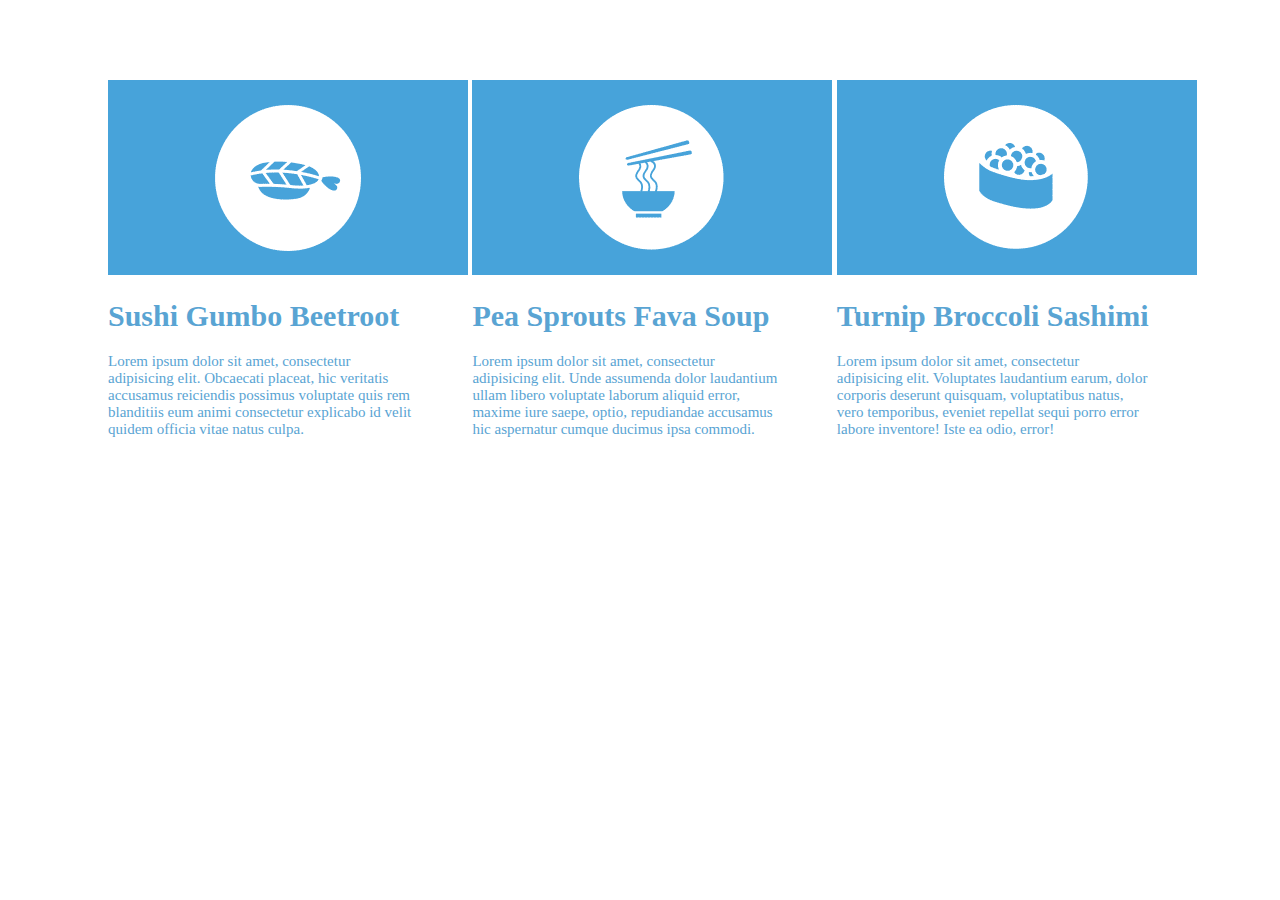
==== sushi/sushi.html @ d519d232 "updated sushi html" ====
<!DOCTYPE html>
<html lang="en">
<head>
  <meta charset="UTF-8">
  <link rel="stylesheet" href="../sushi/sushi.css">
  <meta name="viewport" content="width=device-width, initial-scale=1.0">
  <title>Sushi</title>
</head>
<body>
  <div class="content">
    <div class="sashimi">
      <img src="../sushi/icons/sashimi.png" alt="Sashimi">
      <h1>Sushi Gumbo Beetroot</h1>
      <p>Lorem ipsum dolor sit amet, consectetur adipisicing elit. Obcaecati placeat, hic veritatis accusamus reiciendis possimus voluptate quis rem blanditiis eum animi consectetur explicabo id velit quidem officia vitae natus culpa.</p>
    </div>

    <div class="noodles">
      <img src="../sushi/icons/noodles.png" alt="Noodles">
      <h1>Pea Sprouts Fava Soup</h1>
      <p>Lorem ipsum dolor sit amet, consectetur adipisicing elit. Unde assumenda dolor laudantium ullam libero voluptate laborum aliquid error, maxime iure saepe, optio, repudiandae accusamus hic aspernatur cumque ducimus ipsa commodi.</p>
    </div>

    <div class="roe">
      <img src="../sushi/icons/roe.png" alt="Roe">
      <h1>Turnip Broccoli Sashimi</h1>
      <p>Lorem ipsum dolor sit amet, consectetur adipisicing elit. Voluptates laudantium earum, dolor corporis deserunt quisquam, voluptatibus natus, vero temporibus, eveniet repellat sequi porro error labore inventore! Iste ea odio, error!</p>
    </div>
  </div>

</body>
</html>
---- sushi/sushi.css ----
body {
  font-size: 62.5%;
}

.content {
  max-width: 1423px;
  height: 500px;
  margin: 0 75px;
}

.sashimi,
.noodles,
.roe  {
  display: inline-block;
  color: RGBA(89, 164, 211, 1);
  width: 28%;
  font-size: 1.5em;
  margin: 72px 25px;

}

/* Tablet */

@media (max-width: 840px) and (min-width: 501px){

  .content {
    background-color: red;
  }

  .sashimi,
  .noodles,
  .roe {
    width: auto;
    height: auto;
    display: inline-block;
    vertical-align: top;
  }

  img {
    float:left;
  }

  h1, p {
    float: right;
  }
}
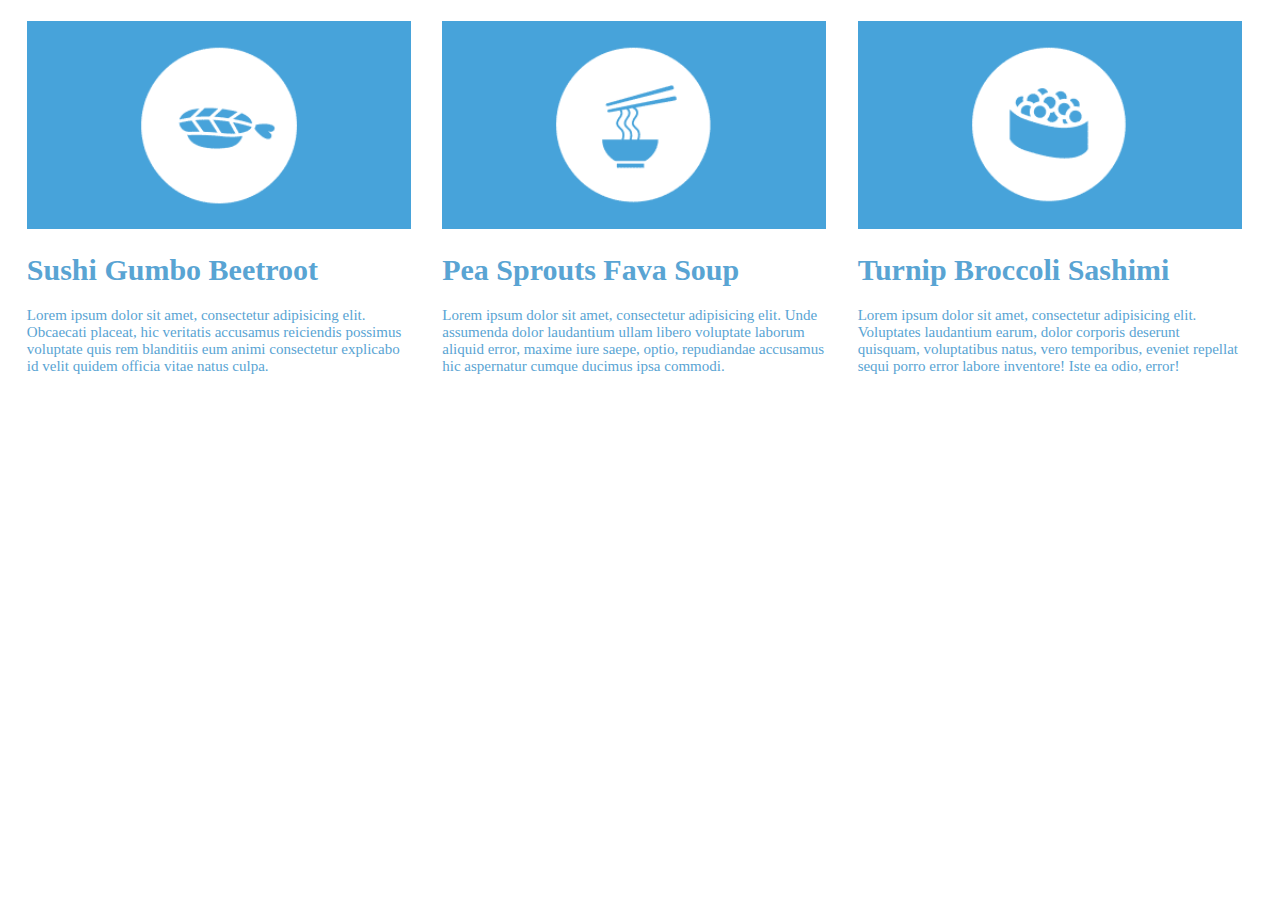
==== commit ad807930: "finished sushi" ====
--- a/sushi/sushi.html
+++ b/sushi/sushi.html
@@ -10,20 +10,26 @@
   <div class="content">
     <div class="sashimi">
       <img src="../sushi/icons/sashimi.png" alt="Sashimi">
-      <h1>Sushi Gumbo Beetroot</h1>
-      <p>Lorem ipsum dolor sit amet, consectetur adipisicing elit. Obcaecati placeat, hic veritatis accusamus reiciendis possimus voluptate quis rem blanditiis eum animi consectetur explicabo id velit quidem officia vitae natus culpa.</p>
+      <div class="text">
+        <h1>Sushi Gumbo Beetroot</h1>
+        <p>Lorem ipsum dolor sit amet, consectetur adipisicing elit. Obcaecati placeat, hic veritatis accusamus reiciendis possimus voluptate quis rem blanditiis eum animi consectetur explicabo id velit quidem officia vitae natus culpa.</p>
+      </div>
     </div>
 
     <div class="noodles">
       <img src="../sushi/icons/noodles.png" alt="Noodles">
-      <h1>Pea Sprouts Fava Soup</h1>
-      <p>Lorem ipsum dolor sit amet, consectetur adipisicing elit. Unde assumenda dolor laudantium ullam libero voluptate laborum aliquid error, maxime iure saepe, optio, repudiandae accusamus hic aspernatur cumque ducimus ipsa commodi.</p>
+      <div class="text">
+        <h1>Pea Sprouts Fava Soup</h1>
+        <p>Lorem ipsum dolor sit amet, consectetur adipisicing elit. Unde assumenda dolor laudantium ullam libero voluptate laborum aliquid error, maxime iure saepe, optio, repudiandae accusamus hic aspernatur cumque ducimus ipsa commodi.</p>
+      </div>
     </div>
 
     <div class="roe">
       <img src="../sushi/icons/roe.png" alt="Roe">
-      <h1>Turnip Broccoli Sashimi</h1>
-      <p>Lorem ipsum dolor sit amet, consectetur adipisicing elit. Voluptates laudantium earum, dolor corporis deserunt quisquam, voluptatibus natus, vero temporibus, eveniet repellat sequi porro error labore inventore! Iste ea odio, error!</p>
+      <div class="text">
+        <h1>Turnip Broccoli Sashimi</h1>
+        <p>Lorem ipsum dolor sit amet, consectetur adipisicing elit. Voluptates laudantium earum, dolor corporis deserunt quisquam, voluptatibus natus, vero temporibus, eveniet repellat sequi porro error labore inventore! Iste ea odio, error!</p>
+      </div>
     </div>
   </div>
 
--- a/sushi/sushi.css
+++ b/sushi/sushi.css
@@ -2,10 +2,13 @@
   font-size: 62.5%;
 }
 
+img {
+  width: 99%;
+}
+
 .content {
-  max-width: 1423px;
-  height: 500px;
-  margin: 0 75px;
+  max-width: 99%;
+  margin: 0 auto;
 }
 
 .sashimi,
@@ -13,9 +16,10 @@
 .roe  {
   display: inline-block;
   color: RGBA(89, 164, 211, 1);
-  width: 28%;
+  width: 31%;
   font-size: 1.5em;
-  margin: 72px 25px;
+  margin: 1%;
+  vertical-align: top;
 
 }
 
@@ -24,7 +28,9 @@
 @media (max-width: 840px) and (min-width: 501px){
 
   .content {
-    background-color: red;
+    max-width: 99%;
+    margin:1%;
+
   }
 
   .sashimi,
@@ -33,14 +39,46 @@
     width: auto;
     height: auto;
     display: inline-block;
-    vertical-align: top;
+    vertical-align: middle;
   }
 
   img {
-    float:left;
+    display: inline-block;
+    width: 49%;
+    vertical-align: middle;
   }
 
-  h1, p {
-    float: right;
+  .text {
+    display: inline-block;
+    width: 49%;
+    vertical-align: middle;
   }
 }
+
+/* Mobile */
+
+@media (max-width: 500px) and (min-width: 0px){
+
+  .content {
+    max-width: 99%;
+    margin:1%;
+
+  }
+
+  .sashimi,
+  .noodles,
+  .roe {
+    width: auto;
+    height: auto;
+    display: block;
+    text-align: center;
+    vertical-align: middle;
+    margin: 2%;
+  }
+
+  img {
+    width: auto;
+    height: auto;
+  }
+
+}
